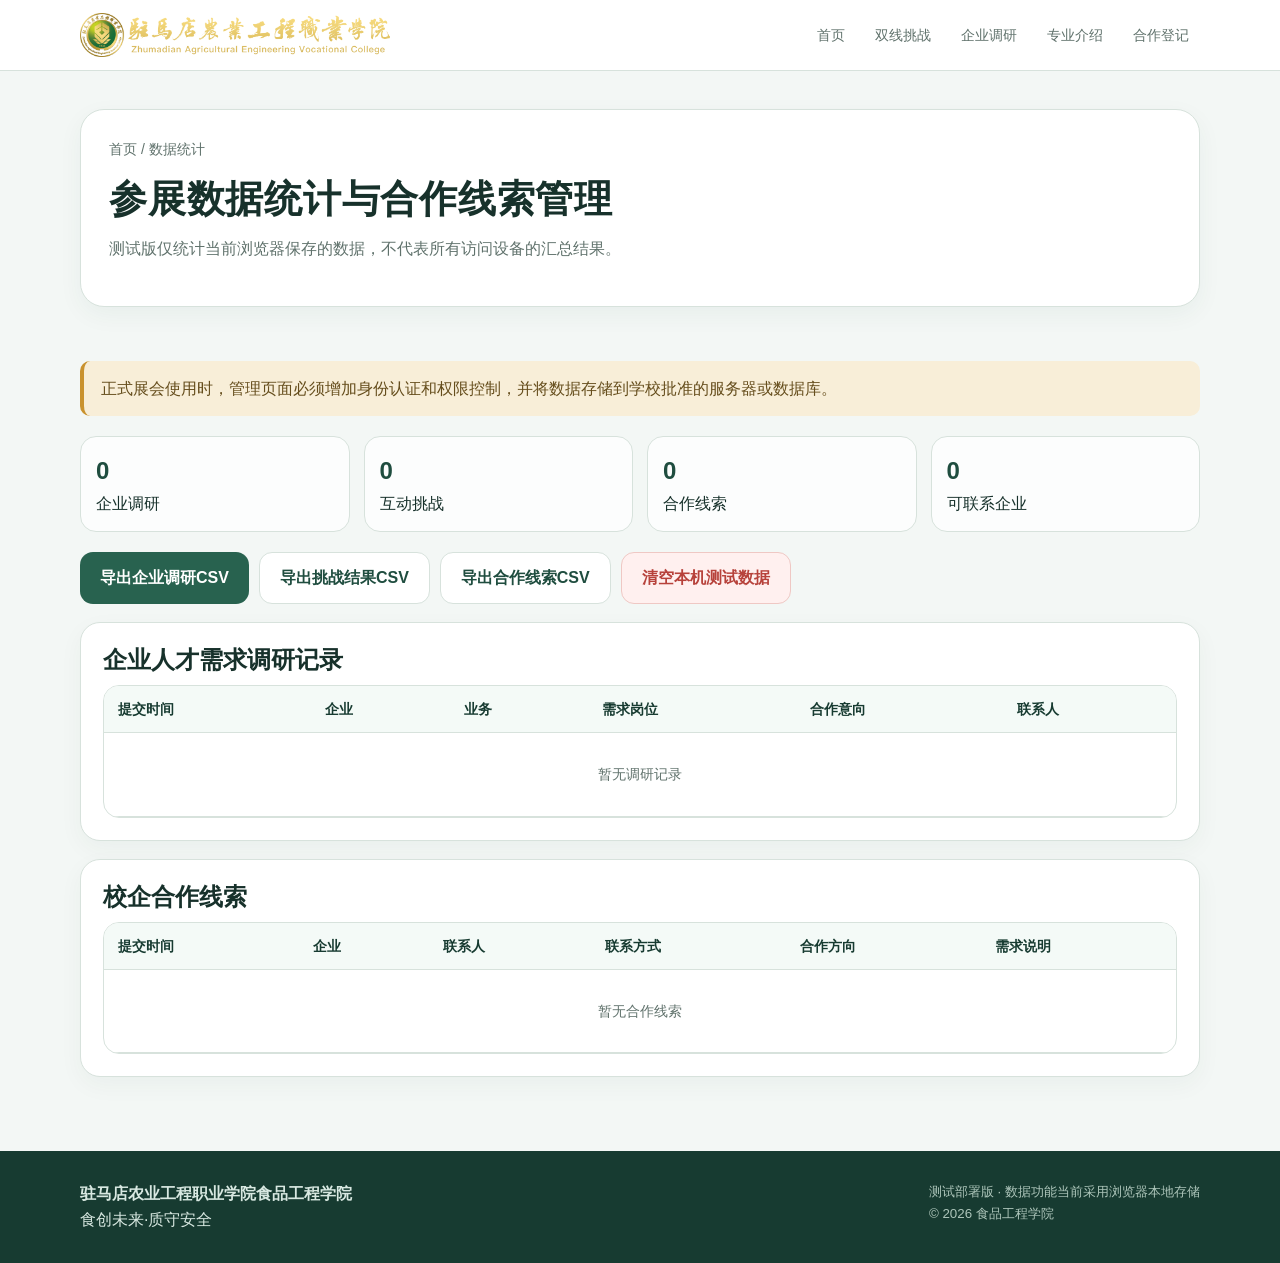
==== admin.html @ 5996597a "Add files via upload" ====
<!doctype html><html lang="zh-CN"><head><meta charset="utf-8"><meta name="viewport" content="width=device-width,initial-scale=1"><meta name="theme-color" content="#1f4d3f"><meta name="description" content="驻马店农业工程职业学院食品工程学院农洽会互动平台"><link rel="manifest" href="manifest.webmanifest"><link rel="stylesheet" href="assets/styles.css"><title>参展数据统计</title></head><body>
<header class="site-header">
  <div class="container header-inner">
    <a class="brand" href="index.html" aria-label="返回首页"><img src="assets/school-logo.png" alt="驻马店农业工程职业学院"></a>
    <button class="menu-btn" type="button" aria-label="打开导航">菜单</button>
    <nav class="nav" aria-label="主导航">
      <a href="index.html">首页</a><a href="challenge.html">双线挑战</a><a href="survey.html">企业调研</a><a href="majors.html">专业介绍</a><a href="cooperation.html">合作登记</a>
    </nav>
  </div>
</header>
<main><section class="page-title"><div class="container"><div class="inner"><div class="breadcrumb"><a href="index.html">首页</a> / 数据统计</div><h1 style="font-size:38px">参展数据统计与合作线索管理</h1><p class="muted">测试版仅统计当前浏览器保存的数据，不代表所有访问设备的汇总结果。</p></div></div></section>
<section class="section"><div class="container"><div class="notice">正式展会使用时，管理页面必须增加身份认证和权限控制，并将数据存储到学校批准的服务器或数据库。</div><div class="metrics" style="margin:20px 0"><div class="metric"><strong id="surveyCount">0</strong><span>企业调研</span></div><div class="metric"><strong id="challengeCount">0</strong><span>互动挑战</span></div><div class="metric"><strong id="coopCount">0</strong><span>合作线索</span></div><div class="metric"><strong id="contactCount">0</strong><span>可联系企业</span></div></div>
<div class="dashboard-actions"><button class="btn btn-primary" id="exportSurvey">导出企业调研CSV</button><button class="btn btn-secondary" id="exportChallenge">导出挑战结果CSV</button><button class="btn btn-secondary" id="exportCoop">导出合作线索CSV</button><button class="btn btn-danger" id="clearData">清空本机测试数据</button></div>
<div class="card"><h2 style="font-size:24px">企业人才需求调研记录</h2><div class="table-wrap"><table><thead><tr><th>提交时间</th><th>企业</th><th>业务</th><th>需求岗位</th><th>合作意向</th><th>联系人</th></tr></thead><tbody id="surveyRows"></tbody></table></div></div>
<div class="card" style="margin-top:18px"><h2 style="font-size:24px">校企合作线索</h2><div class="table-wrap"><table><thead><tr><th>提交时间</th><th>企业</th><th>联系人</th><th>联系方式</th><th>合作方向</th><th>需求说明</th></tr></thead><tbody id="coopRows"></tbody></table></div></div>
</div></section></main>
<footer class="site-footer"><div class="container footer-grid"><div><b>驻马店农业工程职业学院食品工程学院</b><div>食创未来·质守安全</div></div><small>测试部署版 · 数据功能当前采用浏览器本地存储<br>© <span data-year></span> 食品工程学院</small></div></footer><div class="toast" role="status"></div><script src="assets/common.js"></script><script src="assets/admin.js"></script></body></html>
---- assets/styles.css ----
:root {
  --green-950:#173b31;
  --green-900:#1f4d3f;
  --green-800:#28624f;
  --green-700:#327861;
  --green-600:#3d8f72;
  --green-100:#e7f3ed;
  --green-50:#f4faf7;
  --gold-700:#956b19;
  --gold-500:#c9922e;
  --gold-100:#f8eed8;
  --red-600:#b7423b;
  --blue-600:#2c6798;
  --ink:#17312b;
  --muted:#60726c;
  --line:#d7e2dc;
  --paper:#ffffff;
  --bg:#f3f7f5;
  --shadow:0 14px 34px rgba(25,70,57,.09);
  --radius:20px;
}
*{box-sizing:border-box}
html{scroll-behavior:smooth}
body{margin:0;background:var(--bg);color:var(--ink);font-family:"Microsoft YaHei","PingFang SC","Noto Sans CJK SC",Arial,sans-serif;line-height:1.6}
a{color:inherit;text-decoration:none}
button,input,select,textarea{font:inherit}
button{cursor:pointer}
img{max-width:100%;display:block}
.container{width:min(1120px,calc(100% - 32px));margin:0 auto}
.site-header{position:sticky;top:0;z-index:30;background:rgba(255,255,255,.94);backdrop-filter:blur(12px);border-bottom:1px solid var(--line)}
.header-inner{min-height:70px;display:flex;align-items:center;justify-content:space-between;gap:20px}
.brand{display:flex;align-items:center;gap:12px;min-width:0}
.brand img{width:310px;height:auto;max-height:46px;object-fit:contain;object-position:left center}
.brand-text{display:none}
.nav{display:flex;gap:8px;align-items:center;flex-wrap:wrap;justify-content:flex-end}
.nav a{padding:8px 11px;border-radius:10px;color:var(--muted);font-size:14px}
.nav a:hover,.nav a.active{background:var(--green-100);color:var(--green-900)}
.menu-btn{display:none;border:1px solid var(--line);background:#fff;border-radius:12px;padding:8px 12px}
.hero{padding:48px 0 24px}
.hero-panel{background:linear-gradient(135deg,#fff 0%,#f0f8f4 65%,#f8eed8 135%);border:1px solid var(--line);border-radius:28px;padding:40px;box-shadow:var(--shadow);position:relative;overflow:hidden}
.hero-panel:after{content:"";position:absolute;width:280px;height:280px;border-radius:50%;right:-100px;top:-120px;background:rgba(61,143,114,.09)}
.eyebrow{display:inline-flex;align-items:center;gap:8px;border-radius:999px;background:var(--green-100);color:var(--green-900);font-size:14px;padding:6px 12px;font-weight:700}
h1,h2,h3,p{margin-top:0}
h1{font-size:clamp(32px,5vw,56px);line-height:1.15;margin:18px 0 14px;letter-spacing:.02em}
h2{font-size:clamp(24px,3vw,34px);line-height:1.25;margin-bottom:10px}
h3{font-size:20px;margin-bottom:8px}
.lead{font-size:18px;color:var(--muted);max-width:780px}
.hero-actions,.button-row{display:flex;gap:12px;flex-wrap:wrap;margin-top:24px}
.btn{border:0;border-radius:13px;padding:12px 20px;font-weight:700;display:inline-flex;align-items:center;justify-content:center;gap:8px;min-height:46px}
.btn-primary{background:var(--green-800);color:#fff}
.btn-primary:hover{background:var(--green-900)}
.btn-secondary{background:#fff;border:1px solid var(--line);color:var(--green-900)}
.btn-secondary:hover{background:var(--green-50)}
.btn-gold{background:var(--gold-500);color:#fff}
.btn-danger{background:#fff0ef;color:var(--red-600);border:1px solid #efc8c4}
.section{padding:34px 0}
.section-head{display:flex;justify-content:space-between;align-items:flex-end;gap:20px;margin-bottom:20px}
.section-head p{color:var(--muted);margin:0;max-width:720px}
.grid{display:grid;gap:18px}
.grid-2{grid-template-columns:repeat(2,minmax(0,1fr))}
.grid-3{grid-template-columns:repeat(3,minmax(0,1fr))}
.grid-4{grid-template-columns:repeat(4,minmax(0,1fr))}
.card{background:var(--paper);border:1px solid var(--line);border-radius:var(--radius);padding:22px;box-shadow:0 8px 24px rgba(25,70,57,.045)}
.card-link{transition:.18s ease}
.card-link:hover{transform:translateY(-3px);border-color:#9bc5b2;box-shadow:var(--shadow)}
.icon{width:48px;height:48px;border-radius:15px;display:grid;place-items:center;background:var(--green-100);font-size:23px;margin-bottom:14px}
.muted{color:var(--muted)}
.tags{display:flex;gap:8px;flex-wrap:wrap;margin-top:14px}
.tag{font-size:13px;padding:5px 10px;border:1px solid var(--line);border-radius:999px;background:#fff}
.metrics{display:grid;grid-template-columns:repeat(4,1fr);gap:14px;margin-top:24px}
.metric{background:rgba(255,255,255,.8);border:1px solid var(--line);border-radius:16px;padding:15px}
.metric strong{font-size:24px;display:block;color:var(--green-900)}
.process{display:grid;grid-template-columns:repeat(7,1fr);gap:10px}
.process-item{background:#fff;border:1px solid var(--line);border-radius:15px;padding:16px 10px;text-align:center;min-height:126px}
.process-item b{display:block;margin:7px 0 3px}
.banner{border:1px solid #e3d2aa;background:linear-gradient(135deg,#fffaf0,#f8eed8);border-radius:var(--radius);padding:24px}
.notice{padding:15px 17px;border-left:4px solid var(--gold-500);background:var(--gold-100);border-radius:10px;color:#654d1c}
.page-title{padding:38px 0 20px}
.page-title .inner{background:#fff;border:1px solid var(--line);border-radius:24px;padding:28px;box-shadow:0 8px 25px rgba(25,70,57,.05)}
.breadcrumb{font-size:14px;color:var(--muted);margin-bottom:8px}
.form-shell{display:grid;grid-template-columns:minmax(0,1fr) 280px;gap:22px;align-items:start}
.form-card{background:#fff;border:1px solid var(--line);border-radius:22px;padding:24px;margin-bottom:16px}
.form-card legend{font-weight:700;font-size:18px;padding:0 6px}
.field{margin-top:16px}
.field:first-child{margin-top:0}
label.label{font-weight:700;display:block;margin-bottom:8px}
.required{color:var(--red-600);margin-left:3px}
.help{font-size:13px;color:var(--muted);margin-top:6px}
input[type=text],input[type=tel],input[type=number],select,textarea{width:100%;border:1px solid #bdccc5;border-radius:12px;padding:11px 13px;background:#fff;color:var(--ink);outline:none}
input:focus,select:focus,textarea:focus{border-color:var(--green-700);box-shadow:0 0 0 3px rgba(61,143,114,.12)}
textarea{min-height:110px;resize:vertical}
.option-grid{display:grid;grid-template-columns:repeat(2,minmax(0,1fr));gap:10px}
.option{border:1px solid var(--line);border-radius:12px;padding:11px 12px;display:flex;align-items:flex-start;gap:9px;background:#fff}
.option:hover{border-color:#9bc5b2;background:var(--green-50)}
.option input{margin-top:5px}
.sticky-card{position:sticky;top:92px;background:#fff;border:1px solid var(--line);border-radius:20px;padding:20px}
.progress{height:10px;background:#e8efeb;border-radius:999px;overflow:hidden}
.progress > span{display:block;height:100%;width:0;background:var(--green-700);transition:.2s}
.progress-label{display:flex;justify-content:space-between;gap:15px;font-size:13px;color:var(--muted);margin-top:7px}
.error{color:var(--red-600);font-size:13px;margin-top:6px}
.invalid{border-color:var(--red-600)!important;background:#fff7f6!important}
.success-box{max-width:760px;margin:40px auto;background:#fff;border:1px solid var(--line);border-radius:28px;padding:38px;text-align:center;box-shadow:var(--shadow)}
.success-icon{width:76px;height:76px;border-radius:50%;background:var(--green-100);display:grid;place-items:center;margin:0 auto 18px;font-size:34px}
.receipt{margin:20px 0;padding:16px;border:1px dashed #91b9a6;border-radius:14px;background:var(--green-50);font-family:ui-monospace,SFMono-Regular,Menlo,monospace}
.stepper{display:flex;gap:8px;margin:18px 0 24px}
.step{flex:1;height:8px;border-radius:999px;background:#dfe8e3}
.step.active,.step.done{background:var(--green-700)}
.question{display:none}
.question.active{display:block}
.choice-grid{display:grid;grid-template-columns:repeat(2,1fr);gap:12px;margin-top:16px}
.choice{border:1px solid var(--line);border-radius:15px;padding:15px;background:#fff;text-align:left}
.choice:hover,.choice.selected{border-color:var(--green-700);background:var(--green-50)}
.score-grid{display:grid;grid-template-columns:repeat(4,1fr);gap:12px;margin:18px 0}
.score{padding:16px;border-radius:16px;background:var(--green-50);border:1px solid var(--line);text-align:center}
.score strong{font-size:27px;color:var(--green-900);display:block}
.major-card{position:relative;overflow:hidden}
.major-card:after{content:"";position:absolute;right:-45px;bottom:-55px;width:150px;height:150px;border-radius:50%;background:var(--green-100);opacity:.7}
.timeline{border-left:3px solid var(--green-100);padding-left:20px}
.timeline-item{position:relative;margin-bottom:20px}
.timeline-item:before{content:"";position:absolute;width:12px;height:12px;background:var(--green-700);border:3px solid #fff;box-shadow:0 0 0 2px var(--green-100);border-radius:50%;left:-27px;top:6px}
.table-wrap{overflow:auto;border:1px solid var(--line);border-radius:16px;background:#fff}
table{width:100%;border-collapse:collapse;min-width:700px}
th,td{padding:12px 14px;border-bottom:1px solid var(--line);text-align:left;vertical-align:top;font-size:14px}
th{background:var(--green-50);color:var(--green-950);position:sticky;top:0}
.dashboard-actions{display:flex;gap:10px;flex-wrap:wrap;margin-bottom:18px}
.empty{padding:30px;text-align:center;color:var(--muted)}
.site-footer{margin-top:40px;background:var(--green-950);color:#d8e8e1;padding:30px 0}
.site-footer small{color:#aec6bb}
.footer-grid{display:flex;justify-content:space-between;gap:24px;align-items:flex-start}
.toast{position:fixed;right:18px;bottom:18px;background:var(--green-950);color:#fff;padding:12px 16px;border-radius:12px;box-shadow:var(--shadow);z-index:90;opacity:0;transform:translateY(12px);pointer-events:none;transition:.2s}
.toast.show{opacity:1;transform:translateY(0)}
.badge{display:inline-block;padding:4px 9px;border-radius:999px;background:var(--green-100);color:var(--green-900);font-size:12px;font-weight:700}
.hidden{display:none!important}
@media(max-width:900px){
 .nav{display:none;position:absolute;left:16px;right:16px;top:64px;background:#fff;border:1px solid var(--line);border-radius:16px;padding:10px;box-shadow:var(--shadow)}
 .nav.open{display:grid}
 .menu-btn{display:block}
 .brand img{width:245px}
 .grid-4,.metrics{grid-template-columns:repeat(2,1fr)}
 .grid-3{grid-template-columns:1fr}
 .process{grid-template-columns:repeat(2,1fr)}
 .form-shell{grid-template-columns:1fr}
 .sticky-card{position:static}
 .score-grid{grid-template-columns:repeat(2,1fr)}
}
@media(max-width:620px){
 .container{width:min(100% - 22px,1120px)}
 .header-inner{min-height:62px}
 .brand img{width:205px;max-height:40px}
 .hero{padding-top:22px}
 .hero-panel{padding:24px 19px;border-radius:22px}
 h1{font-size:34px}
 .lead{font-size:16px}
 .grid-2,.grid-4,.metrics,.option-grid,.choice-grid,.score-grid{grid-template-columns:1fr}
 .process{grid-template-columns:1fr}
 .section{padding:24px 0}
 .section-head{align-items:flex-start;flex-direction:column}
 .form-card{padding:18px}
 .page-title{padding-top:20px}
 .page-title .inner{padding:20px}
 .footer-grid{flex-direction:column}
 .btn{width:100%}
 .hero-actions .btn{width:100%}
}
@media print{
 .site-header,.site-footer,.no-print,.btn{display:none!important}
 body{background:#fff}
 .card,.form-card,.success-box{box-shadow:none}
}
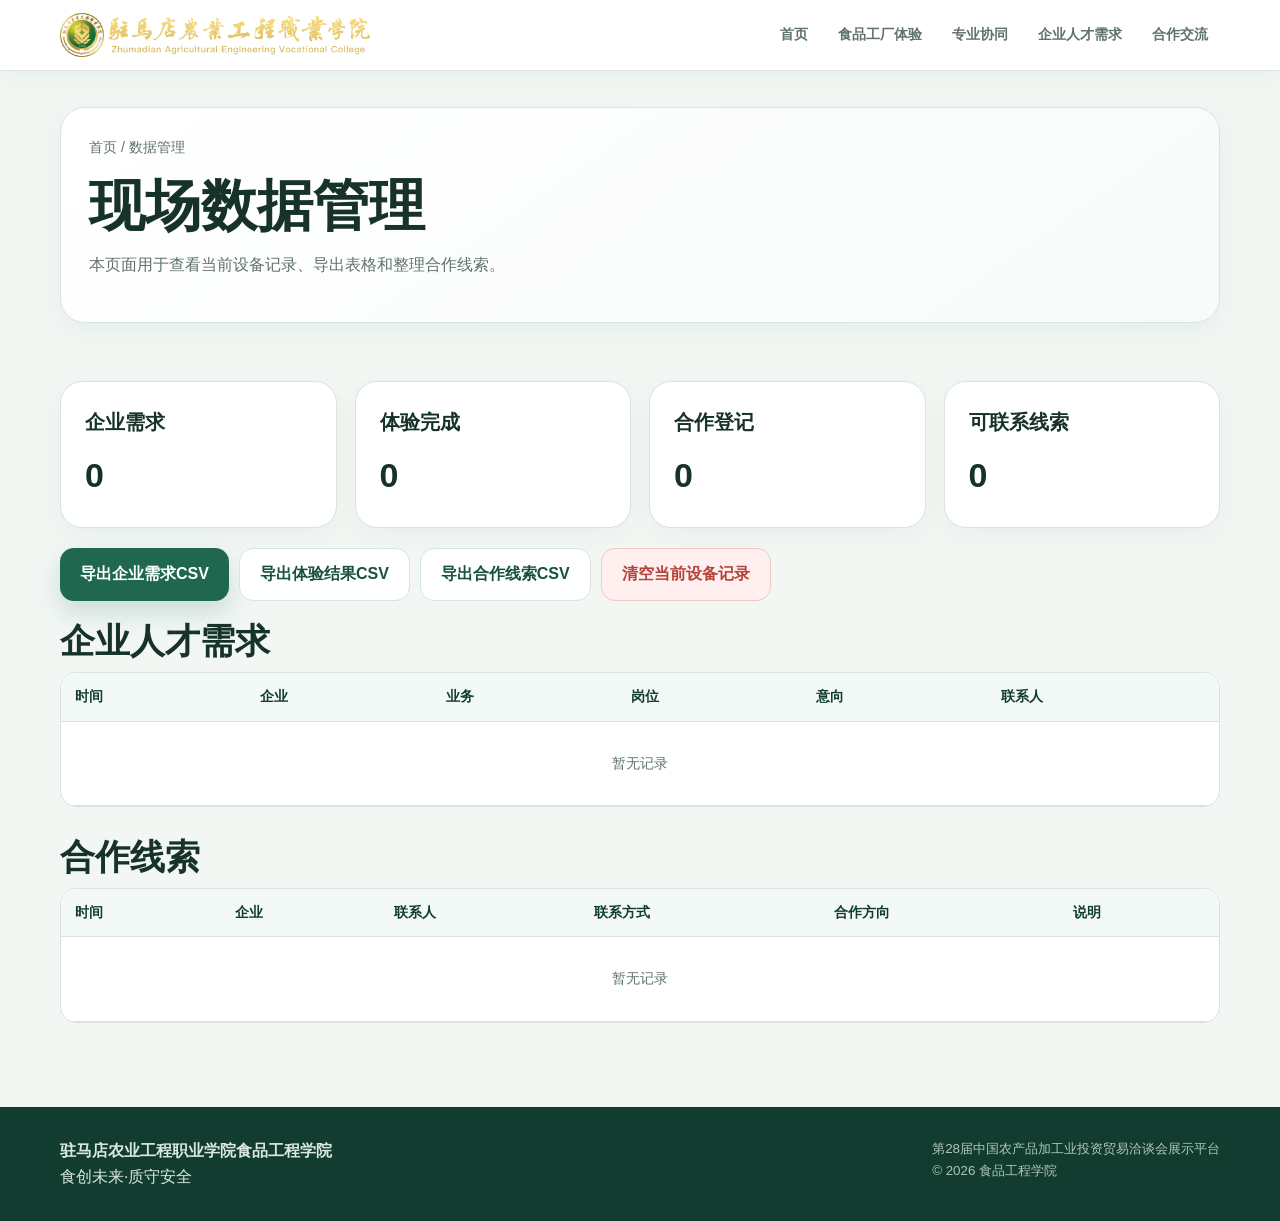
==== commit 53bed516: "Add files via upload" ====
--- a/admin.html
+++ b/admin.html
@@ -1,17 +1,2 @@
-<!doctype html><html lang="zh-CN"><head><meta charset="utf-8"><meta name="viewport" content="width=device-width,initial-scale=1"><meta name="theme-color" content="#1f4d3f"><meta name="description" content="驻马店农业工程职业学院食品工程学院农洽会互动平台"><link rel="manifest" href="manifest.webmanifest"><link rel="stylesheet" href="assets/styles.css"><title>参展数据统计</title></head><body>
-<header class="site-header">
-  <div class="container header-inner">
-    <a class="brand" href="index.html" aria-label="返回首页"><img src="assets/school-logo.png" alt="驻马店农业工程职业学院"></a>
-    <button class="menu-btn" type="button" aria-label="打开导航">菜单</button>
-    <nav class="nav" aria-label="主导航">
-      <a href="index.html">首页</a><a href="challenge.html">双线挑战</a><a href="survey.html">企业调研</a><a href="majors.html">专业介绍</a><a href="cooperation.html">合作登记</a>
-    </nav>
-  </div>
-</header>
-<main><section class="page-title"><div class="container"><div class="inner"><div class="breadcrumb"><a href="index.html">首页</a> / 数据统计</div><h1 style="font-size:38px">参展数据统计与合作线索管理</h1><p class="muted">测试版仅统计当前浏览器保存的数据，不代表所有访问设备的汇总结果。</p></div></div></section>
-<section class="section"><div class="container"><div class="notice">正式展会使用时，管理页面必须增加身份认证和权限控制，并将数据存储到学校批准的服务器或数据库。</div><div class="metrics" style="margin:20px 0"><div class="metric"><strong id="surveyCount">0</strong><span>企业调研</span></div><div class="metric"><strong id="challengeCount">0</strong><span>互动挑战</span></div><div class="metric"><strong id="coopCount">0</strong><span>合作线索</span></div><div class="metric"><strong id="contactCount">0</strong><span>可联系企业</span></div></div>
-<div class="dashboard-actions"><button class="btn btn-primary" id="exportSurvey">导出企业调研CSV</button><button class="btn btn-secondary" id="exportChallenge">导出挑战结果CSV</button><button class="btn btn-secondary" id="exportCoop">导出合作线索CSV</button><button class="btn btn-danger" id="clearData">清空本机测试数据</button></div>
-<div class="card"><h2 style="font-size:24px">企业人才需求调研记录</h2><div class="table-wrap"><table><thead><tr><th>提交时间</th><th>企业</th><th>业务</th><th>需求岗位</th><th>合作意向</th><th>联系人</th></tr></thead><tbody id="surveyRows"></tbody></table></div></div>
-<div class="card" style="margin-top:18px"><h2 style="font-size:24px">校企合作线索</h2><div class="table-wrap"><table><thead><tr><th>提交时间</th><th>企业</th><th>联系人</th><th>联系方式</th><th>合作方向</th><th>需求说明</th></tr></thead><tbody id="coopRows"></tbody></table></div></div>
-</div></section></main>
-<footer class="site-footer"><div class="container footer-grid"><div><b>驻马店农业工程职业学院食品工程学院</b><div>食创未来·质守安全</div></div><small>测试部署版 · 数据功能当前采用浏览器本地存储<br>© <span data-year></span> 食品工程学院</small></div></footer><div class="toast" role="status"></div><script src="assets/common.js"></script><script src="assets/admin.js"></script></body></html>+<!doctype html><html lang="zh-CN"><head><meta charset="utf-8"><meta name="viewport" content="width=device-width,initial-scale=1"><meta name="theme-color" content="#17513f"><meta name="description" content="驻马店农业工程职业学院食品工程学院展会门户"><link rel="manifest" href="manifest.webmanifest"><link rel="stylesheet" href="assets/styles.css"><title>现场数据管理</title></head><body><header class="site-header"><div class="container header-inner"><a class="brand" href="index.html" aria-label="返回首页"><img src="assets/school-logo.png" alt="驻马店农业工程职业学院"></a><button class="menu-btn" type="button" aria-label="打开导航">菜单</button><nav class="nav" aria-label="主导航"><a href="index.html">首页</a><a href="challenge.html">食品工厂体验</a><a href="majors.html">专业协同</a><a href="survey.html">企业人才需求</a><a href="cooperation.html">合作交流</a></nav></div></header>
+<main><section class="page-title"><div class="container"><div class="inner"><div class="breadcrumb"><a href="index.html">首页</a> / 数据管理</div><h1>现场数据管理</h1><p class="muted">本页面用于查看当前设备记录、导出表格和整理合作线索。</p></div></div></section><section class="section"><div class="container"><div class="grid grid-4" style="margin-bottom:20px"><div class="card"><h3>企业需求</h3><strong id="surveyCount" style="font-size:34px">0</strong></div><div class="card"><h3>体验完成</h3><strong id="challengeCount" style="font-size:34px">0</strong></div><div class="card"><h3>合作登记</h3><strong id="coopCount" style="font-size:34px">0</strong></div><div class="card"><h3>可联系线索</h3><strong id="contactCount" style="font-size:34px">0</strong></div></div><div class="dashboard-actions"><button class="btn btn-primary" id="exportSurvey">导出企业需求CSV</button><button class="btn btn-secondary" id="exportChallenge">导出体验结果CSV</button><button class="btn btn-secondary" id="exportCoop">导出合作线索CSV</button><button class="btn btn-danger" id="clearData">清空当前设备记录</button></div><h2>企业人才需求</h2><div class="table-wrap"><table><thead><tr><th>时间</th><th>企业</th><th>业务</th><th>岗位</th><th>意向</th><th>联系人</th></tr></thead><tbody id="surveyRows"></tbody></table></div><h2 style="margin-top:28px">合作线索</h2><div class="table-wrap"><table><thead><tr><th>时间</th><th>企业</th><th>联系人</th><th>联系方式</th><th>合作方向</th><th>说明</th></tr></thead><tbody id="coopRows"></tbody></table></div></div></section></main><footer class="site-footer"><div class="container footer-grid"><div><b>驻马店农业工程职业学院食品工程学院</b><div>食创未来·质守安全</div></div><small>第28届中国农产品加工业投资贸易洽谈会展示平台<br>© <span data-year></span> 食品工程学院</small></div></footer><div class="toast" role="status"></div><script src="assets/common.js"></script><script src="assets/admin.js"></script></body></html>
--- a/assets/styles.css
+++ b/assets/styles.css
@@ -1,170 +1,44 @@
-
-:root {
-  --green-950:#173b31;
-  --green-900:#1f4d3f;
-  --green-800:#28624f;
-  --green-700:#327861;
-  --green-600:#3d8f72;
-  --green-100:#e7f3ed;
-  --green-50:#f4faf7;
-  --gold-700:#956b19;
-  --gold-500:#c9922e;
-  --gold-100:#f8eed8;
-  --red-600:#b7423b;
-  --blue-600:#2c6798;
-  --ink:#17312b;
-  --muted:#60726c;
-  --line:#d7e2dc;
-  --paper:#ffffff;
-  --bg:#f3f7f5;
-  --shadow:0 14px 34px rgba(25,70,57,.09);
-  --radius:20px;
+:root{
+  --green-950:#123c30;--green-900:#17513f;--green-800:#1f684f;--green-700:#2d8062;
+  --green-100:#e4f2eb;--green-50:#f3f9f6;--gold-700:#8d651d;--gold-500:#cf9734;
+  --gold-100:#f8eed9;--blue-600:#2d6f9f;--purple-600:#7356a5;--red-600:#b7423b;
+  --ink:#17312b;--muted:#60726c;--line:#d8e4de;--paper:#fff;--bg:#f2f7f4;
+  --shadow:0 18px 46px rgba(18,70,54,.11);--radius:22px
 }
-*{box-sizing:border-box}
-html{scroll-behavior:smooth}
-body{margin:0;background:var(--bg);color:var(--ink);font-family:"Microsoft YaHei","PingFang SC","Noto Sans CJK SC",Arial,sans-serif;line-height:1.6}
-a{color:inherit;text-decoration:none}
-button,input,select,textarea{font:inherit}
-button{cursor:pointer}
-img{max-width:100%;display:block}
-.container{width:min(1120px,calc(100% - 32px));margin:0 auto}
-.site-header{position:sticky;top:0;z-index:30;background:rgba(255,255,255,.94);backdrop-filter:blur(12px);border-bottom:1px solid var(--line)}
-.header-inner{min-height:70px;display:flex;align-items:center;justify-content:space-between;gap:20px}
-.brand{display:flex;align-items:center;gap:12px;min-width:0}
-.brand img{width:310px;height:auto;max-height:46px;object-fit:contain;object-position:left center}
-.brand-text{display:none}
-.nav{display:flex;gap:8px;align-items:center;flex-wrap:wrap;justify-content:flex-end}
-.nav a{padding:8px 11px;border-radius:10px;color:var(--muted);font-size:14px}
-.nav a:hover,.nav a.active{background:var(--green-100);color:var(--green-900)}
+*{box-sizing:border-box}html{scroll-behavior:smooth;scroll-padding-top:80px}
+body{margin:0;background:var(--bg);color:var(--ink);font-family:"Microsoft YaHei","PingFang SC","Noto Sans CJK SC",Arial,sans-serif;line-height:1.65}
+a{color:inherit;text-decoration:none}button,input,select,textarea{font:inherit}button{cursor:pointer}img{max-width:100%;display:block}
+h1,h2,h3,p{margin-top:0}h1{font-size:clamp(34px,5vw,56px);line-height:1.12;margin:16px 0 14px}h2{font-size:clamp(25px,3vw,35px);line-height:1.25;margin-bottom:10px}h3{font-size:20px;margin-bottom:8px}
+.container{width:min(1160px,calc(100% - 32px));margin:0 auto}.muted{color:var(--muted)}.hidden{display:none!important}
+.site-header{position:sticky;top:0;z-index:50;background:rgba(255,255,255,.94);backdrop-filter:blur(14px);border-bottom:1px solid rgba(216,228,222,.9);box-shadow:0 5px 22px rgba(18,70,54,.045)}
+.header-inner{min-height:70px;display:flex;align-items:center;justify-content:space-between;gap:20px}.brand{display:flex;align-items:center;min-width:0}.brand img{width:310px;max-height:46px;object-fit:contain;object-position:left center}
+.nav{display:flex;align-items:center;justify-content:flex-end;gap:6px;flex-wrap:wrap}.nav a{padding:9px 12px;border-radius:11px;color:var(--muted);font-size:14px;font-weight:700}.nav a:hover,.nav a.active{background:var(--green-100);color:var(--green-900)}
 .menu-btn{display:none;border:1px solid var(--line);background:#fff;border-radius:12px;padding:8px 12px}
-.hero{padding:48px 0 24px}
-.hero-panel{background:linear-gradient(135deg,#fff 0%,#f0f8f4 65%,#f8eed8 135%);border:1px solid var(--line);border-radius:28px;padding:40px;box-shadow:var(--shadow);position:relative;overflow:hidden}
-.hero-panel:after{content:"";position:absolute;width:280px;height:280px;border-radius:50%;right:-100px;top:-120px;background:rgba(61,143,114,.09)}
-.eyebrow{display:inline-flex;align-items:center;gap:8px;border-radius:999px;background:var(--green-100);color:var(--green-900);font-size:14px;padding:6px 12px;font-weight:700}
-h1,h2,h3,p{margin-top:0}
-h1{font-size:clamp(32px,5vw,56px);line-height:1.15;margin:18px 0 14px;letter-spacing:.02em}
-h2{font-size:clamp(24px,3vw,34px);line-height:1.25;margin-bottom:10px}
-h3{font-size:20px;margin-bottom:8px}
-.lead{font-size:18px;color:var(--muted);max-width:780px}
-.hero-actions,.button-row{display:flex;gap:12px;flex-wrap:wrap;margin-top:24px}
-.btn{border:0;border-radius:13px;padding:12px 20px;font-weight:700;display:inline-flex;align-items:center;justify-content:center;gap:8px;min-height:46px}
-.btn-primary{background:var(--green-800);color:#fff}
-.btn-primary:hover{background:var(--green-900)}
-.btn-secondary{background:#fff;border:1px solid var(--line);color:var(--green-900)}
-.btn-secondary:hover{background:var(--green-50)}
-.btn-gold{background:var(--gold-500);color:#fff}
-.btn-danger{background:#fff0ef;color:var(--red-600);border:1px solid #efc8c4}
-.section{padding:34px 0}
-.section-head{display:flex;justify-content:space-between;align-items:flex-end;gap:20px;margin-bottom:20px}
-.section-head p{color:var(--muted);margin:0;max-width:720px}
-.grid{display:grid;gap:18px}
-.grid-2{grid-template-columns:repeat(2,minmax(0,1fr))}
-.grid-3{grid-template-columns:repeat(3,minmax(0,1fr))}
-.grid-4{grid-template-columns:repeat(4,minmax(0,1fr))}
-.card{background:var(--paper);border:1px solid var(--line);border-radius:var(--radius);padding:22px;box-shadow:0 8px 24px rgba(25,70,57,.045)}
-.card-link{transition:.18s ease}
-.card-link:hover{transform:translateY(-3px);border-color:#9bc5b2;box-shadow:var(--shadow)}
-.icon{width:48px;height:48px;border-radius:15px;display:grid;place-items:center;background:var(--green-100);font-size:23px;margin-bottom:14px}
-.muted{color:var(--muted)}
-.tags{display:flex;gap:8px;flex-wrap:wrap;margin-top:14px}
-.tag{font-size:13px;padding:5px 10px;border:1px solid var(--line);border-radius:999px;background:#fff}
-.metrics{display:grid;grid-template-columns:repeat(4,1fr);gap:14px;margin-top:24px}
-.metric{background:rgba(255,255,255,.8);border:1px solid var(--line);border-radius:16px;padding:15px}
-.metric strong{font-size:24px;display:block;color:var(--green-900)}
-.process{display:grid;grid-template-columns:repeat(7,1fr);gap:10px}
-.process-item{background:#fff;border:1px solid var(--line);border-radius:15px;padding:16px 10px;text-align:center;min-height:126px}
-.process-item b{display:block;margin:7px 0 3px}
-.banner{border:1px solid #e3d2aa;background:linear-gradient(135deg,#fffaf0,#f8eed8);border-radius:var(--radius);padding:24px}
-.notice{padding:15px 17px;border-left:4px solid var(--gold-500);background:var(--gold-100);border-radius:10px;color:#654d1c}
-.page-title{padding:38px 0 20px}
-.page-title .inner{background:#fff;border:1px solid var(--line);border-radius:24px;padding:28px;box-shadow:0 8px 25px rgba(25,70,57,.05)}
-.breadcrumb{font-size:14px;color:var(--muted);margin-bottom:8px}
-.form-shell{display:grid;grid-template-columns:minmax(0,1fr) 280px;gap:22px;align-items:start}
-.form-card{background:#fff;border:1px solid var(--line);border-radius:22px;padding:24px;margin-bottom:16px}
-.form-card legend{font-weight:700;font-size:18px;padding:0 6px}
-.field{margin-top:16px}
-.field:first-child{margin-top:0}
-label.label{font-weight:700;display:block;margin-bottom:8px}
-.required{color:var(--red-600);margin-left:3px}
-.help{font-size:13px;color:var(--muted);margin-top:6px}
-input[type=text],input[type=tel],input[type=number],select,textarea{width:100%;border:1px solid #bdccc5;border-radius:12px;padding:11px 13px;background:#fff;color:var(--ink);outline:none}
-input:focus,select:focus,textarea:focus{border-color:var(--green-700);box-shadow:0 0 0 3px rgba(61,143,114,.12)}
-textarea{min-height:110px;resize:vertical}
-.option-grid{display:grid;grid-template-columns:repeat(2,minmax(0,1fr));gap:10px}
-.option{border:1px solid var(--line);border-radius:12px;padding:11px 12px;display:flex;align-items:flex-start;gap:9px;background:#fff}
-.option:hover{border-color:#9bc5b2;background:var(--green-50)}
-.option input{margin-top:5px}
-.sticky-card{position:sticky;top:92px;background:#fff;border:1px solid var(--line);border-radius:20px;padding:20px}
-.progress{height:10px;background:#e8efeb;border-radius:999px;overflow:hidden}
-.progress > span{display:block;height:100%;width:0;background:var(--green-700);transition:.2s}
-.progress-label{display:flex;justify-content:space-between;gap:15px;font-size:13px;color:var(--muted);margin-top:7px}
-.error{color:var(--red-600);font-size:13px;margin-top:6px}
-.invalid{border-color:var(--red-600)!important;background:#fff7f6!important}
-.success-box{max-width:760px;margin:40px auto;background:#fff;border:1px solid var(--line);border-radius:28px;padding:38px;text-align:center;box-shadow:var(--shadow)}
-.success-icon{width:76px;height:76px;border-radius:50%;background:var(--green-100);display:grid;place-items:center;margin:0 auto 18px;font-size:34px}
-.receipt{margin:20px 0;padding:16px;border:1px dashed #91b9a6;border-radius:14px;background:var(--green-50);font-family:ui-monospace,SFMono-Regular,Menlo,monospace}
-.stepper{display:flex;gap:8px;margin:18px 0 24px}
-.step{flex:1;height:8px;border-radius:999px;background:#dfe8e3}
-.step.active,.step.done{background:var(--green-700)}
-.question{display:none}
-.question.active{display:block}
-.choice-grid{display:grid;grid-template-columns:repeat(2,1fr);gap:12px;margin-top:16px}
-.choice{border:1px solid var(--line);border-radius:15px;padding:15px;background:#fff;text-align:left}
-.choice:hover,.choice.selected{border-color:var(--green-700);background:var(--green-50)}
-.score-grid{display:grid;grid-template-columns:repeat(4,1fr);gap:12px;margin:18px 0}
-.score{padding:16px;border-radius:16px;background:var(--green-50);border:1px solid var(--line);text-align:center}
-.score strong{font-size:27px;color:var(--green-900);display:block}
-.major-card{position:relative;overflow:hidden}
-.major-card:after{content:"";position:absolute;right:-45px;bottom:-55px;width:150px;height:150px;border-radius:50%;background:var(--green-100);opacity:.7}
-.timeline{border-left:3px solid var(--green-100);padding-left:20px}
-.timeline-item{position:relative;margin-bottom:20px}
-.timeline-item:before{content:"";position:absolute;width:12px;height:12px;background:var(--green-700);border:3px solid #fff;box-shadow:0 0 0 2px var(--green-100);border-radius:50%;left:-27px;top:6px}
-.table-wrap{overflow:auto;border:1px solid var(--line);border-radius:16px;background:#fff}
-table{width:100%;border-collapse:collapse;min-width:700px}
-th,td{padding:12px 14px;border-bottom:1px solid var(--line);text-align:left;vertical-align:top;font-size:14px}
-th{background:var(--green-50);color:var(--green-950);position:sticky;top:0}
-.dashboard-actions{display:flex;gap:10px;flex-wrap:wrap;margin-bottom:18px}
-.empty{padding:30px;text-align:center;color:var(--muted)}
-.site-footer{margin-top:40px;background:var(--green-950);color:#d8e8e1;padding:30px 0}
-.site-footer small{color:#aec6bb}
-.footer-grid{display:flex;justify-content:space-between;gap:24px;align-items:flex-start}
-.toast{position:fixed;right:18px;bottom:18px;background:var(--green-950);color:#fff;padding:12px 16px;border-radius:12px;box-shadow:var(--shadow);z-index:90;opacity:0;transform:translateY(12px);pointer-events:none;transition:.2s}
-.toast.show{opacity:1;transform:translateY(0)}
-.badge{display:inline-block;padding:4px 9px;border-radius:999px;background:var(--green-100);color:var(--green-900);font-size:12px;font-weight:700}
-.hidden{display:none!important}
-@media(max-width:900px){
- .nav{display:none;position:absolute;left:16px;right:16px;top:64px;background:#fff;border:1px solid var(--line);border-radius:16px;padding:10px;box-shadow:var(--shadow)}
- .nav.open{display:grid}
- .menu-btn{display:block}
- .brand img{width:245px}
- .grid-4,.metrics{grid-template-columns:repeat(2,1fr)}
- .grid-3{grid-template-columns:1fr}
- .process{grid-template-columns:repeat(2,1fr)}
- .form-shell{grid-template-columns:1fr}
- .sticky-card{position:static}
- .score-grid{grid-template-columns:repeat(2,1fr)}
-}
-@media(max-width:620px){
- .container{width:min(100% - 22px,1120px)}
- .header-inner{min-height:62px}
- .brand img{width:205px;max-height:40px}
- .hero{padding-top:22px}
- .hero-panel{padding:24px 19px;border-radius:22px}
- h1{font-size:34px}
- .lead{font-size:16px}
- .grid-2,.grid-4,.metrics,.option-grid,.choice-grid,.score-grid{grid-template-columns:1fr}
- .process{grid-template-columns:1fr}
- .section{padding:24px 0}
- .section-head{align-items:flex-start;flex-direction:column}
- .form-card{padding:18px}
- .page-title{padding-top:20px}
- .page-title .inner{padding:20px}
- .footer-grid{flex-direction:column}
- .btn{width:100%}
- .hero-actions .btn{width:100%}
-}
-@media print{
- .site-header,.site-footer,.no-print,.btn{display:none!important}
- body{background:#fff}
- .card,.form-card,.success-box{box-shadow:none}
-}
+.btn{border:0;border-radius:14px;padding:12px 20px;font-weight:800;display:inline-flex;align-items:center;justify-content:center;gap:8px;min-height:48px;transition:.18s ease}.btn:hover{transform:translateY(-1px)}
+.btn-primary{background:var(--green-800);color:#fff;box-shadow:0 12px 24px rgba(31,104,79,.18)}.btn-primary:hover{background:var(--green-900)}.btn-secondary{background:#fff;border:1px solid var(--line);color:var(--green-900)}.btn-secondary:hover{background:var(--green-50)}.btn-gold{background:var(--gold-500);color:#fff}.btn-danger{background:#fff0ef;color:var(--red-600);border:1px solid #efc8c4}
+.button-row{display:flex;gap:12px;flex-wrap:wrap;margin-top:24px}.section{padding:42px 0}.section-head,.app-section-title{display:flex;align-items:flex-end;justify-content:space-between;gap:22px;margin-bottom:22px}.section-head p,.app-section-title p{margin:0;color:var(--muted);max-width:760px}.app-section-title .kicker{font-size:13px;font-weight:900;color:var(--green-700);letter-spacing:.12em;margin-bottom:6px}.app-section-title h2{margin-bottom:0}
+.grid{display:grid;gap:18px}.grid-2{grid-template-columns:repeat(2,minmax(0,1fr))}.grid-3{grid-template-columns:repeat(3,minmax(0,1fr))}.grid-4{grid-template-columns:repeat(4,minmax(0,1fr))}
+.card{background:var(--paper);border:1px solid var(--line);border-radius:var(--radius);padding:24px;box-shadow:0 8px 25px rgba(18,70,54,.045)}.card-link{transition:.18s ease}.card-link:hover{transform:translateY(-3px);border-color:#9cc8b5;box-shadow:var(--shadow)}
+.icon{width:50px;height:50px;border-radius:16px;display:grid;place-items:center;background:var(--green-100);font-size:24px;margin-bottom:15px}.tags{display:flex;gap:8px;flex-wrap:wrap;margin-top:14px}.tag{font-size:13px;padding:5px 10px;border:1px solid var(--line);border-radius:999px;background:#fff}.badge{display:inline-block;padding:5px 10px;border-radius:999px;background:var(--green-100);color:var(--green-900);font-size:12px;font-weight:900}.notice{padding:16px 18px;border-left:4px solid var(--gold-500);background:var(--gold-100);border-radius:12px;color:#654d1c}.banner{border:1px solid #e4d4ae;background:linear-gradient(135deg,#fffaf0,#f8eed8);border-radius:var(--radius);padding:26px}
+/* Cover */
+.app-cover{position:relative;min-height:calc(100svh - 70px);display:flex;align-items:center;overflow:hidden;background:radial-gradient(circle at 86% 16%,rgba(207,151,52,.23),transparent 27%),radial-gradient(circle at 8% 82%,rgba(45,111,159,.15),transparent 30%),linear-gradient(145deg,#fbfdfc 0%,#e6f3ec 55%,#faf0dd 120%)}
+.app-cover:before,.app-cover:after{content:"";position:absolute;border-radius:50%;pointer-events:none}.app-cover:before{width:520px;height:520px;right:-240px;bottom:-285px;border:76px solid rgba(23,81,63,.07)}.app-cover:after{width:260px;height:260px;left:-150px;top:9%;border:48px solid rgba(45,111,159,.065)}
+.cover-inner{position:relative;z-index:1;display:grid;grid-template-columns:minmax(0,1.16fr) minmax(300px,.84fr);gap:54px;align-items:center;padding:52px 0 72px}.cover-copy{max-width:730px}.cover-event{display:inline-flex;align-items:center;gap:8px;padding:7px 13px;border-radius:999px;background:rgba(255,255,255,.78);border:1px solid rgba(23,81,63,.14);font-size:14px;font-weight:900;color:var(--green-950)}.cover-title{font-size:clamp(48px,7.4vw,88px);letter-spacing:.03em;margin:22px 0 12px;line-height:1.02;color:var(--green-950)}.cover-subtitle{font-size:clamp(20px,2.7vw,30px);font-weight:900;margin-bottom:14px;color:var(--green-800)}.cover-lead{font-size:18px;line-height:1.9;color:#48665d;max-width:680px}.cover-actions{display:flex;gap:12px;flex-wrap:wrap;margin-top:28px}.cover-actions .btn{min-width:178px;min-height:52px;border-radius:16px}.cover-stats{display:grid;grid-template-columns:repeat(3,1fr);gap:12px;margin-top:30px;max-width:630px}.cover-stat{background:rgba(255,255,255,.72);border:1px solid rgba(23,81,63,.12);border-radius:18px;padding:14px 15px;backdrop-filter:blur(8px)}.cover-stat strong{display:block;font-size:23px;color:var(--green-950)}.cover-stat span{font-size:13px;color:#60726c}
+.cover-phone{position:relative;width:min(100%,390px);justify-self:end;padding:18px;border-radius:38px;background:rgba(255,255,255,.64);border:1px solid rgba(255,255,255,.92);box-shadow:var(--shadow);backdrop-filter:blur(18px)}.cover-phone:before{content:"";position:absolute;width:84px;height:7px;border-radius:999px;background:#dce8e2;top:9px;left:50%;transform:translateX(-50%)}.phone-screen{background:#fff;border:1px solid #dce8e2;border-radius:27px;padding:26px 20px 20px;min-height:485px;display:flex;flex-direction:column}.phone-head{display:flex;align-items:center;justify-content:space-between;margin-bottom:22px}.phone-head b{font-size:15px}.phone-head span{font-size:12px;color:#70837b}.phone-score{border-radius:22px;padding:22px;background:linear-gradient(145deg,var(--green-950),var(--green-700));color:#fff;box-shadow:0 14px 30px rgba(23,81,63,.2)}.phone-score small{opacity:.78}.phone-score strong{display:block;font-size:43px;line-height:1.1;margin:8px 0}.phone-score p{font-size:13px;margin:0;opacity:.9}.phone-module-list{display:grid;gap:11px;margin-top:16px}.phone-module{display:grid;grid-template-columns:44px 1fr auto;gap:11px;align-items:center;border:1px solid #e2ebe6;border-radius:17px;padding:12px;background:#fbfdfc}.phone-module i{width:44px;height:44px;border-radius:14px;display:grid;place-items:center;font-style:normal;font-size:20px;background:var(--green-100)}.phone-module b{font-size:14px;display:block}.phone-module small{font-size:12px;color:#71827b}.phone-module em{font-style:normal;font-weight:900;color:var(--green-700)}.cover-scroll{position:absolute;z-index:2;bottom:18px;left:50%;transform:translateX(-50%);font-size:13px;color:#5f746c;display:flex;flex-direction:column;align-items:center;gap:3px}.cover-scroll:after{content:"↓";font-size:20px}
+/* Home app modules */
+.app-module-grid{display:grid;grid-template-columns:1.15fr .85fr;grid-template-areas:"challenge majors" "challenge enterprise";gap:18px}.app-module{position:relative;overflow:hidden;border:1px solid var(--line);border-radius:26px;padding:27px;background:#fff;box-shadow:0 10px 28px rgba(18,70,54,.055);transition:.18s ease}.app-module:hover{transform:translateY(-4px);box-shadow:var(--shadow);border-color:#a8cdbd}.app-module.challenge{grid-area:challenge;min-height:430px;background:linear-gradient(150deg,#123f32,#1d6e53);color:#fff;border-color:transparent;display:flex;flex-direction:column;justify-content:space-between}.app-module.majors{grid-area:majors}.app-module.enterprise{grid-area:enterprise}.app-module.challenge:after{content:"100";position:absolute;right:-18px;bottom:-56px;font-weight:900;font-size:180px;line-height:1;color:rgba(255,255,255,.055)}.app-module-icon{width:56px;height:56px;border-radius:18px;display:grid;place-items:center;font-size:27px;background:var(--green-100);margin-bottom:20px}.app-module.challenge .app-module-icon{background:rgba(255,255,255,.14)}.app-module h3{font-size:26px;margin-bottom:10px}.app-module.challenge h3{font-size:35px}.app-module p{line-height:1.8}.app-module.challenge p{color:rgba(255,255,255,.78);max-width:520px}.app-module-arrow{display:inline-flex;align-items:center;gap:8px;margin-top:20px;font-weight:900;color:var(--green-700)}.app-module.challenge .app-module-arrow{color:#fff}.app-challenge-formula{position:relative;z-index:1;display:grid;grid-template-columns:repeat(3,1fr);gap:10px;margin:24px 0}.app-challenge-formula div{border:1px solid rgba(255,255,255,.16);border-radius:16px;padding:14px;background:rgba(255,255,255,.08)}.app-challenge-formula strong{font-size:23px;display:block}.app-challenge-formula span{font-size:12px;color:rgba(255,255,255,.7)}
+.app-service-grid{display:grid;grid-template-columns:repeat(2,1fr);gap:18px;margin-top:18px}.app-service-card{border:1px solid var(--line);border-radius:23px;padding:24px;background:#fff;display:flex;align-items:flex-start;gap:17px;transition:.18s ease}.app-service-card:hover{transform:translateY(-3px);box-shadow:var(--shadow)}.app-service-card .app-module-icon{flex:0 0 auto;margin:0}.app-service-card h3{margin:2px 0 7px}.app-service-card p{margin:0;color:var(--muted)}
+.app-route{display:grid;grid-template-columns:repeat(7,1fr);gap:10px}.app-route-step{background:#fff;border:1px solid var(--line);border-radius:18px;padding:18px 10px;text-align:center;min-height:132px}.app-route-step span{display:grid;place-items:center;width:39px;height:39px;border-radius:13px;background:var(--green-100);margin:0 auto 10px;font-size:20px}.app-route-step b{display:block;font-size:14px}.app-route-step small{display:block;color:var(--muted);margin-top:5px}.visitor-paths{display:grid;grid-template-columns:repeat(3,1fr);gap:16px}.visitor-path{background:#fff;border:1px solid var(--line);border-radius:22px;padding:22px}.visitor-path .path-number{font-size:12px;color:var(--green-700);font-weight:900}.visitor-path h3{margin-top:8px}.visitor-path p{color:var(--muted);margin-bottom:0}
+/* Pages/forms */
+.page-title{padding:36px 0 16px}.page-title .inner{background:linear-gradient(145deg,#fff,#f7fbf9);border:1px solid var(--line);border-radius:25px;padding:28px;box-shadow:0 8px 25px rgba(18,70,54,.05)}.breadcrumb{font-size:14px;color:var(--muted);margin-bottom:8px}.lead{font-size:18px;color:var(--muted);max-width:780px}.form-shell{display:grid;grid-template-columns:minmax(0,1fr) 290px;gap:22px;align-items:start}.form-card{background:#fff;border:1px solid var(--line);border-radius:22px;padding:24px;margin-bottom:16px}.form-card legend{font-weight:900;font-size:18px;padding:0 6px}.field{margin-top:16px}.field:first-child{margin-top:0}label.label{font-weight:800;display:block;margin-bottom:8px}.required{color:var(--red-600);margin-left:3px}.help{font-size:13px;color:var(--muted);margin-top:6px}input[type=text],input[type=tel],input[type=number],select,textarea{width:100%;border:1px solid #bdccc5;border-radius:12px;padding:11px 13px;background:#fff;color:var(--ink);outline:none}input:focus,select:focus,textarea:focus{border-color:var(--green-700);box-shadow:0 0 0 3px rgba(45,128,98,.12)}textarea{min-height:112px;resize:vertical}.option-grid{display:grid;grid-template-columns:repeat(2,minmax(0,1fr));gap:10px}.option{border:1px solid var(--line);border-radius:12px;padding:11px 12px;display:flex;align-items:flex-start;gap:9px;background:#fff}.option:hover{border-color:#9bc5b2;background:var(--green-50)}.option input{margin-top:5px}.sticky-card{position:sticky;top:92px;background:#fff;border:1px solid var(--line);border-radius:22px;padding:21px;box-shadow:0 10px 26px rgba(18,70,54,.05)}.progress{height:10px;background:#e8efeb;border-radius:999px;overflow:hidden}.progress>span{display:block;height:100%;width:0;background:var(--green-700);transition:.2s}.progress-label{display:flex;justify-content:space-between;gap:15px;font-size:13px;color:var(--muted);margin-top:7px}.error{color:var(--red-600);font-size:13px;margin-top:6px}.invalid{border-color:var(--red-600)!important;background:#fff7f6!important}.success-box{max-width:760px;margin:42px auto;background:#fff;border:1px solid var(--line);border-radius:28px;padding:38px;text-align:center;box-shadow:var(--shadow)}.success-icon{width:76px;height:76px;border-radius:50%;background:var(--green-100);display:grid;place-items:center;margin:0 auto 18px;font-size:34px}.receipt{margin:20px 0;padding:16px;border:1px dashed #91b9a6;border-radius:14px;background:var(--green-50);font-family:ui-monospace,SFMono-Regular,Menlo,monospace}.major-card{position:relative;overflow:hidden}.major-card:after{content:"";position:absolute;right:-45px;bottom:-55px;width:150px;height:150px;border-radius:50%;background:var(--green-100);opacity:.7}.timeline{border-left:3px solid var(--green-100);padding-left:20px}.timeline-item{position:relative;margin-bottom:20px}.timeline-item:before{content:"";position:absolute;width:12px;height:12px;background:var(--green-700);border:3px solid #fff;box-shadow:0 0 0 2px var(--green-100);border-radius:50%;left:-27px;top:6px}
+/* Challenge */
+.challenge-page .page-title{padding-bottom:8px}.challenge-layout{display:grid;grid-template-columns:minmax(0,1fr) 300px;gap:22px;align-items:start}.challenge-page #challengeBox{border-radius:28px;padding:26px;min-height:560px}.challenge-topline{display:flex;justify-content:space-between;gap:12px;align-items:center;flex-wrap:wrap;padding-bottom:14px;border-bottom:1px solid var(--line)}.stepper{display:flex;gap:7px;margin:16px 0 22px}.step{flex:1;height:8px;border-radius:999px;background:#dfe8e3}.step.active,.step.done{background:var(--green-700)}.module-processing{background:#e8f3ff;color:#245d87}.module-quality{background:#fff1e1;color:#8a5d16}.module-joint{background:#eee9fb;color:#5a3f8b}
+.challenge-module-grid{display:grid;grid-template-columns:repeat(3,1fr);gap:14px;margin:22px 0}.challenge-module-card{border:1px solid var(--line);border-radius:20px;padding:20px;background:#fff}.challenge-module-card.processing{border-top:5px solid var(--blue-600)}.challenge-module-card.quality{border-top:5px solid var(--gold-500)}.challenge-module-card.joint{border-top:5px solid var(--purple-600)}.challenge-module-card strong{font-size:30px;display:block;margin:8px 0;color:var(--green-950)}.challenge-module-card small{color:var(--muted)}.challenge-total{display:flex;align-items:center;justify-content:space-between;gap:20px;border-radius:20px;padding:20px;background:linear-gradient(145deg,var(--green-950),var(--green-700));color:#fff;margin-top:18px}.challenge-total strong{font-size:38px}.challenge-total span{opacity:.82}
+.mini-score{border:1px solid var(--line);border-radius:14px;padding:12px;margin:10px 0;display:flex;flex-direction:column}.mini-score.processing{border-left:5px solid var(--blue-600)}.mini-score.quality{border-left:5px solid var(--gold-500)}.mini-score.joint{border-left:5px solid var(--purple-600)}.score-guide-total{margin:15px 0;border-radius:17px;padding:16px;background:var(--green-950);color:#fff;text-align:center}.score-guide-total strong{font-size:32px;display:block}.score-guide-total span{font-size:13px;opacity:.78}
+.question-meta{display:flex;gap:8px;flex-wrap:wrap;margin-bottom:12px}.question-card{padding-top:6px}.question-card h2{font-size:clamp(25px,3vw,34px);margin-top:15px}.question-stem{font-size:17px;line-height:1.85;color:#435f56}.choice-grid{display:grid;grid-template-columns:repeat(2,1fr);gap:12px;margin-top:16px}.choice{border:1px solid var(--line);border-radius:15px;padding:15px;background:#fff;text-align:left;display:flex;align-items:flex-start;gap:12px;min-height:68px;transition:.16s ease}.choice:hover,.choice.selected{border-color:var(--green-700);background:var(--green-50)}.choice:disabled{cursor:default}.option-letter,.option-check{width:28px;height:28px;flex:0 0 28px;border-radius:9px;display:grid;place-items:center;background:var(--green-100);color:var(--green-700);font-weight:900}.choice.selected .option-letter,.choice.selected .option-check{background:var(--green-700);color:#fff}.choice.compact{min-height:0;padding:11px 13px}.order-zone{border:1px dashed #a9beb4;border-radius:17px;padding:16px;background:#fbfdfc;margin-top:16px}.order-title{font-weight:900;margin-bottom:10px}.order-selected,.order-pool{display:flex;gap:9px;flex-wrap:wrap}.order-pool{margin-top:14px}.order-chip{border:0;border-radius:12px;padding:9px 12px;background:var(--green-100);color:var(--green-950)}.order-chip b{display:inline-grid;place-items:center;width:22px;height:22px;border-radius:7px;background:var(--green-700);color:#fff;margin-right:7px}.text-btn{border:0;background:transparent;color:var(--green-700);font-weight:800;padding:10px 0}
+.answer-feedback{display:grid;grid-template-columns:100px 1fr;gap:18px;border:1px solid #b9d7c9;background:#eff8f3;border-radius:20px;padding:18px;margin-top:20px}.answer-feedback.critical{border-color:#ecc2bd;background:#fff4f2}.feedback-score{text-align:center}.feedback-score strong{font-size:39px;color:var(--green-800);display:block}.feedback-score span{font-size:13px;color:var(--muted)}.redline-note{color:var(--red-600);font-weight:700}.report-head{text-align:center;padding:10px 0 20px}.total-score-card{display:grid;grid-template-columns:auto 1fr;gap:20px;align-items:center;border-radius:24px;padding:24px;background:linear-gradient(145deg,var(--green-950),var(--green-700));color:#fff;margin-bottom:18px}.total-score-number{font-size:66px;font-weight:900;line-height:1}.total-score-number small{font-size:20px;font-weight:600;opacity:.75}.total-score-card h3{margin:0 0 5px;font-size:25px}.total-score-card p{margin:0;color:rgba(255,255,255,.76)}.result-module-grid{display:grid;grid-template-columns:repeat(3,1fr);gap:14px}.result-module{border:1px solid var(--line);border-radius:21px;padding:20px;background:#fff}.result-module.processing{border-top:5px solid var(--blue-600)}.result-module.quality{border-top:5px solid var(--gold-500)}.result-module.joint{border-top:5px solid var(--purple-600)}.result-module .big-score{font-size:40px;font-weight:900;color:var(--green-950)}.result-module .big-score small{font-size:15px;color:var(--muted)}.dimension-row{display:flex;justify-content:space-between;gap:12px;padding:9px 0;border-top:1px solid #edf2ef;font-size:14px}.dimension-row:first-of-type{margin-top:12px}.release-box{margin-top:16px;border-radius:19px;padding:18px;border:1px solid #b9d7c9;background:#eff8f3}.release-box.critical{border-color:#ecc2bd;background:#fff4f2}.release-box h3{margin-bottom:5px}.release-box p{margin:0;color:var(--muted)}.answer-details{margin-top:16px;border:1px solid var(--line);border-radius:18px;background:#fff;overflow:hidden}.answer-details summary{padding:16px 18px;font-weight:900;cursor:pointer}.detail-row{display:flex;align-items:flex-start;justify-content:space-between;gap:18px;padding:13px 18px;border-top:1px solid var(--line)}.detail-row span{display:block;color:var(--muted);font-size:13px;margin-top:3px}.detail-row strong{white-space:nowrap;color:var(--green-700)}
+/* admin/footer */
+.table-wrap{overflow:auto;border:1px solid var(--line);border-radius:16px;background:#fff}table{width:100%;border-collapse:collapse;min-width:700px}th,td{padding:12px 14px;border-bottom:1px solid var(--line);text-align:left;vertical-align:top;font-size:14px}th{background:var(--green-50);color:var(--green-950);position:sticky;top:0}.dashboard-actions{display:flex;gap:10px;flex-wrap:wrap;margin-bottom:18px}.empty{padding:30px;text-align:center;color:var(--muted)}.site-footer{margin-top:42px;background:var(--green-950);color:#d8e8e1;padding:31px 0}.site-footer small{color:#aec6bb}.footer-grid{display:flex;justify-content:space-between;gap:24px;align-items:flex-start}.toast{position:fixed;right:18px;bottom:18px;background:var(--green-950);color:#fff;padding:12px 16px;border-radius:12px;box-shadow:var(--shadow);z-index:90;opacity:0;transform:translateY(12px);pointer-events:none;transition:.2s}.toast.show{opacity:1;transform:translateY(0)}.app-bottom-nav{display:none}
+@media(max-width:920px){.nav{display:none;position:absolute;left:16px;right:16px;top:64px;background:#fff;border:1px solid var(--line);border-radius:16px;padding:10px;box-shadow:var(--shadow)}.nav.open{display:grid}.menu-btn{display:block}.brand img{width:245px}.cover-inner{grid-template-columns:1fr;gap:30px;padding-top:42px}.cover-phone{justify-self:center;width:min(88%,390px)}.app-module-grid{grid-template-columns:1fr;grid-template-areas:"challenge" "majors" "enterprise"}.app-module.challenge{min-height:390px}.app-route{grid-template-columns:repeat(4,1fr)}.visitor-paths{grid-template-columns:1fr}.grid-3{grid-template-columns:1fr}.grid-4{grid-template-columns:repeat(2,1fr)}.form-shell,.challenge-layout{grid-template-columns:1fr}.sticky-card{position:static}.challenge-module-grid,.result-module-grid{grid-template-columns:1fr}.app-bottom-nav{position:fixed;z-index:80;display:grid;grid-template-columns:repeat(4,1fr);left:12px;right:12px;bottom:10px;height:66px;padding:7px;border-radius:20px;background:rgba(255,255,255,.94);border:1px solid rgba(23,81,63,.14);box-shadow:0 18px 42px rgba(18,70,54,.22);backdrop-filter:blur(16px)}.app-bottom-nav a{display:flex;flex-direction:column;align-items:center;justify-content:center;gap:2px;border-radius:14px;color:#6b7e77;font-size:11px;font-weight:800}.app-bottom-nav a span:first-child{font-size:19px;line-height:1}.app-bottom-nav a.active{background:var(--green-100);color:var(--green-950)}body.app-shell{padding-bottom:82px}body.app-shell .site-footer{margin-bottom:-82px;padding-bottom:108px}}
+@media(max-width:620px){.container{width:min(100% - 22px,1160px)}.header-inner{min-height:62px;justify-content:center}.brand img{width:235px;max-height:40px}.site-header .nav,.site-header .menu-btn{display:none!important}.app-cover{min-height:calc(100svh - 62px)}.cover-inner{padding:34px 0 62px}.cover-title{font-size:49px}.cover-subtitle{font-size:21px}.cover-lead{font-size:15px;line-height:1.75}.cover-phone{display:none}.cover-stats{grid-template-columns:repeat(3,1fr);gap:7px}.cover-stat{padding:11px 9px}.cover-stat strong{font-size:18px}.cover-stat span{font-size:11px}.cover-actions{display:grid;grid-template-columns:1fr}.cover-actions .btn{width:100%}.section{padding:29px 0}.section-head,.app-section-title{display:block}.section-head p,.app-section-title p{margin-top:8px}.grid-2,.grid-4,.option-grid,.choice-grid{grid-template-columns:1fr}.app-module{padding:21px}.app-module.challenge{min-height:360px}.app-module.challenge h3{font-size:29px}.app-challenge-formula{gap:7px}.app-challenge-formula div{padding:11px 8px}.app-challenge-formula strong{font-size:20px}.app-service-grid{grid-template-columns:1fr}.app-service-card{padding:20px}.app-route{display:flex;overflow-x:auto;padding-bottom:7px;scroll-snap-type:x mandatory}.app-route-step{flex:0 0 132px;scroll-snap-align:start}.page-title{padding-top:20px}.page-title .inner{padding:20px}.challenge-page #challengeBox{padding:19px;min-height:500px}.challenge-module-grid{gap:10px}.challenge-total{padding:17px}.challenge-total strong{font-size:31px}.answer-feedback{grid-template-columns:1fr}.feedback-score{text-align:left}.total-score-card{grid-template-columns:1fr;text-align:center}.total-score-number{font-size:58px}.detail-row{padding:12px 14px}.footer-grid{flex-direction:column}.btn{width:100%}}
+@media print{.site-header,.site-footer,.app-bottom-nav,.no-print,.btn{display:none!important}body{background:#fff}.card,.form-card,.success-box{box-shadow:none}}
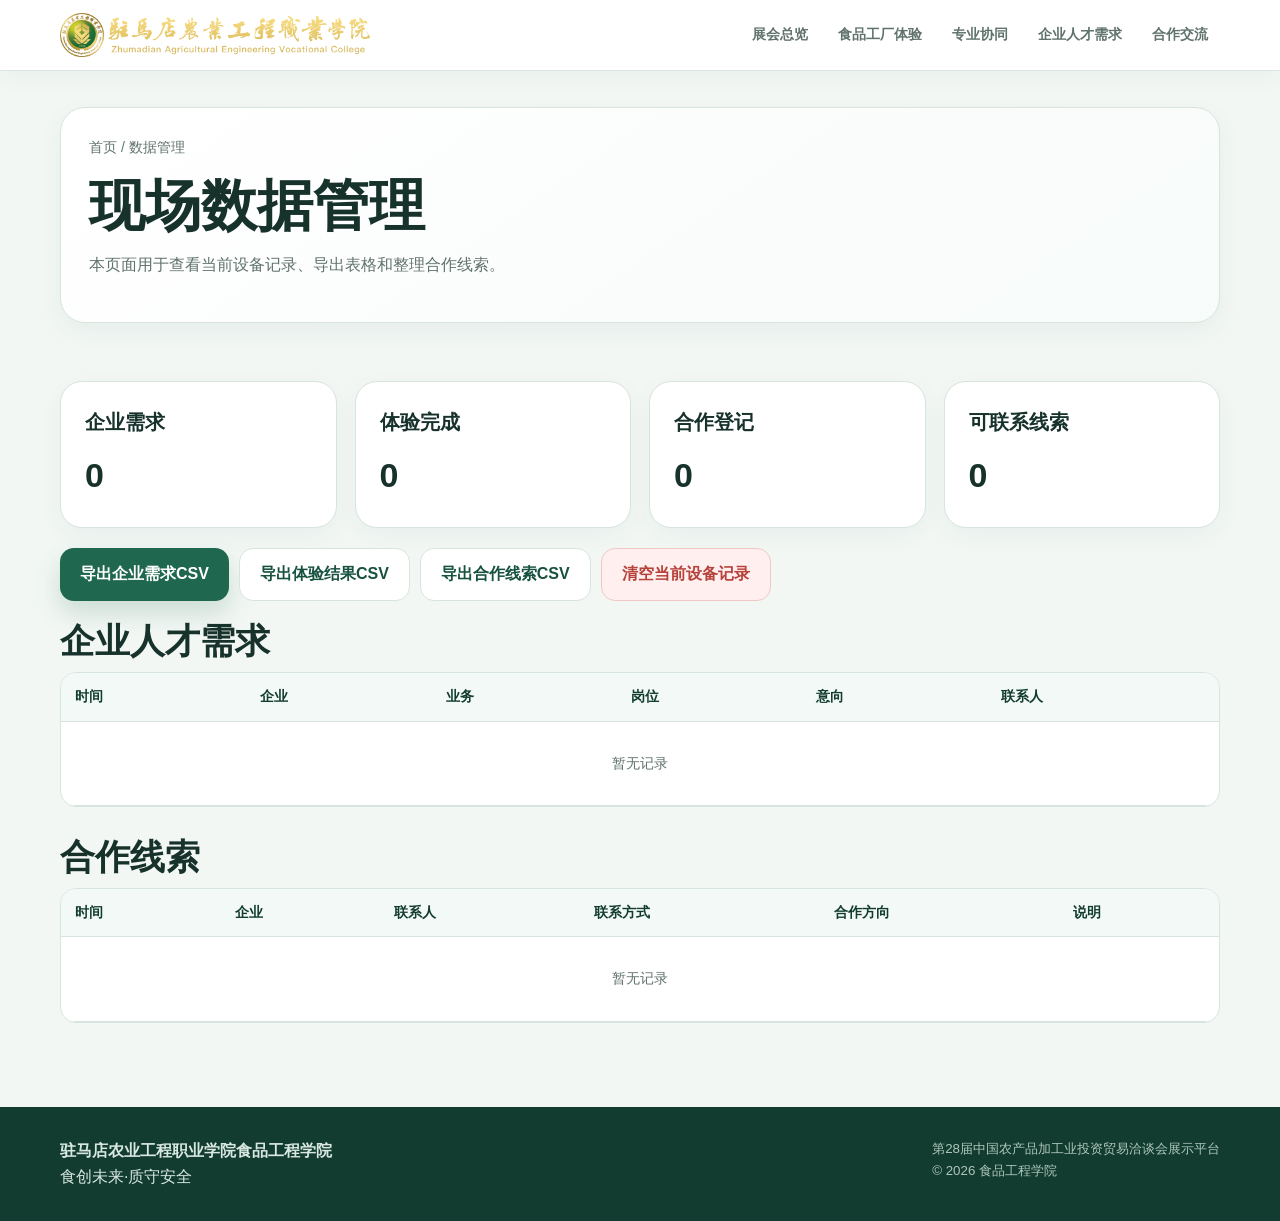
==== commit 44fb5a34: "Add files via upload" ====
--- a/admin.html
+++ b/admin.html
@@ -1,2 +1,2 @@
-<!doctype html><html lang="zh-CN"><head><meta charset="utf-8"><meta name="viewport" content="width=device-width,initial-scale=1"><meta name="theme-color" content="#17513f"><meta name="description" content="驻马店农业工程职业学院食品工程学院展会门户"><link rel="manifest" href="manifest.webmanifest"><link rel="stylesheet" href="assets/styles.css"><title>现场数据管理</title></head><body><header class="site-header"><div class="container header-inner"><a class="brand" href="index.html" aria-label="返回首页"><img src="assets/school-logo.png" alt="驻马店农业工程职业学院"></a><button class="menu-btn" type="button" aria-label="打开导航">菜单</button><nav class="nav" aria-label="主导航"><a href="index.html">首页</a><a href="challenge.html">食品工厂体验</a><a href="majors.html">专业协同</a><a href="survey.html">企业人才需求</a><a href="cooperation.html">合作交流</a></nav></div></header>
+<!doctype html><html lang="zh-CN"><head><meta charset="utf-8"><meta name="viewport" content="width=device-width,initial-scale=1"><meta name="theme-color" content="#17513f"><meta name="description" content="驻马店农业工程职业学院食品工程学院展会门户"><link rel="manifest" href="manifest.webmanifest"><link rel="stylesheet" href="assets/styles.css"><title>现场数据管理</title></head><body><header class="site-header"><div class="container header-inner"><a class="brand" href="index.html" aria-label="返回展会总览"><img src="assets/school-logo.png" alt="驻马店农业工程职业学院"></a><button class="menu-btn" type="button" aria-label="打开导航">菜单</button><nav class="nav" aria-label="主导航"><a href="index.html">展会总览</a><a href="challenge.html">食品工厂体验</a><a href="majors.html">专业协同</a><a href="survey.html">企业人才需求</a><a href="cooperation.html">合作交流</a></nav></div></header>
 <main><section class="page-title"><div class="container"><div class="inner"><div class="breadcrumb"><a href="index.html">首页</a> / 数据管理</div><h1>现场数据管理</h1><p class="muted">本页面用于查看当前设备记录、导出表格和整理合作线索。</p></div></div></section><section class="section"><div class="container"><div class="grid grid-4" style="margin-bottom:20px"><div class="card"><h3>企业需求</h3><strong id="surveyCount" style="font-size:34px">0</strong></div><div class="card"><h3>体验完成</h3><strong id="challengeCount" style="font-size:34px">0</strong></div><div class="card"><h3>合作登记</h3><strong id="coopCount" style="font-size:34px">0</strong></div><div class="card"><h3>可联系线索</h3><strong id="contactCount" style="font-size:34px">0</strong></div></div><div class="dashboard-actions"><button class="btn btn-primary" id="exportSurvey">导出企业需求CSV</button><button class="btn btn-secondary" id="exportChallenge">导出体验结果CSV</button><button class="btn btn-secondary" id="exportCoop">导出合作线索CSV</button><button class="btn btn-danger" id="clearData">清空当前设备记录</button></div><h2>企业人才需求</h2><div class="table-wrap"><table><thead><tr><th>时间</th><th>企业</th><th>业务</th><th>岗位</th><th>意向</th><th>联系人</th></tr></thead><tbody id="surveyRows"></tbody></table></div><h2 style="margin-top:28px">合作线索</h2><div class="table-wrap"><table><thead><tr><th>时间</th><th>企业</th><th>联系人</th><th>联系方式</th><th>合作方向</th><th>说明</th></tr></thead><tbody id="coopRows"></tbody></table></div></div></section></main><footer class="site-footer"><div class="container footer-grid"><div><b>驻马店农业工程职业学院食品工程学院</b><div>食创未来·质守安全</div></div><small>第28届中国农产品加工业投资贸易洽谈会展示平台<br>© <span data-year></span> 食品工程学院</small></div></footer><div class="toast" role="status"></div><script src="assets/common.js"></script><script src="assets/admin.js"></script></body></html>
